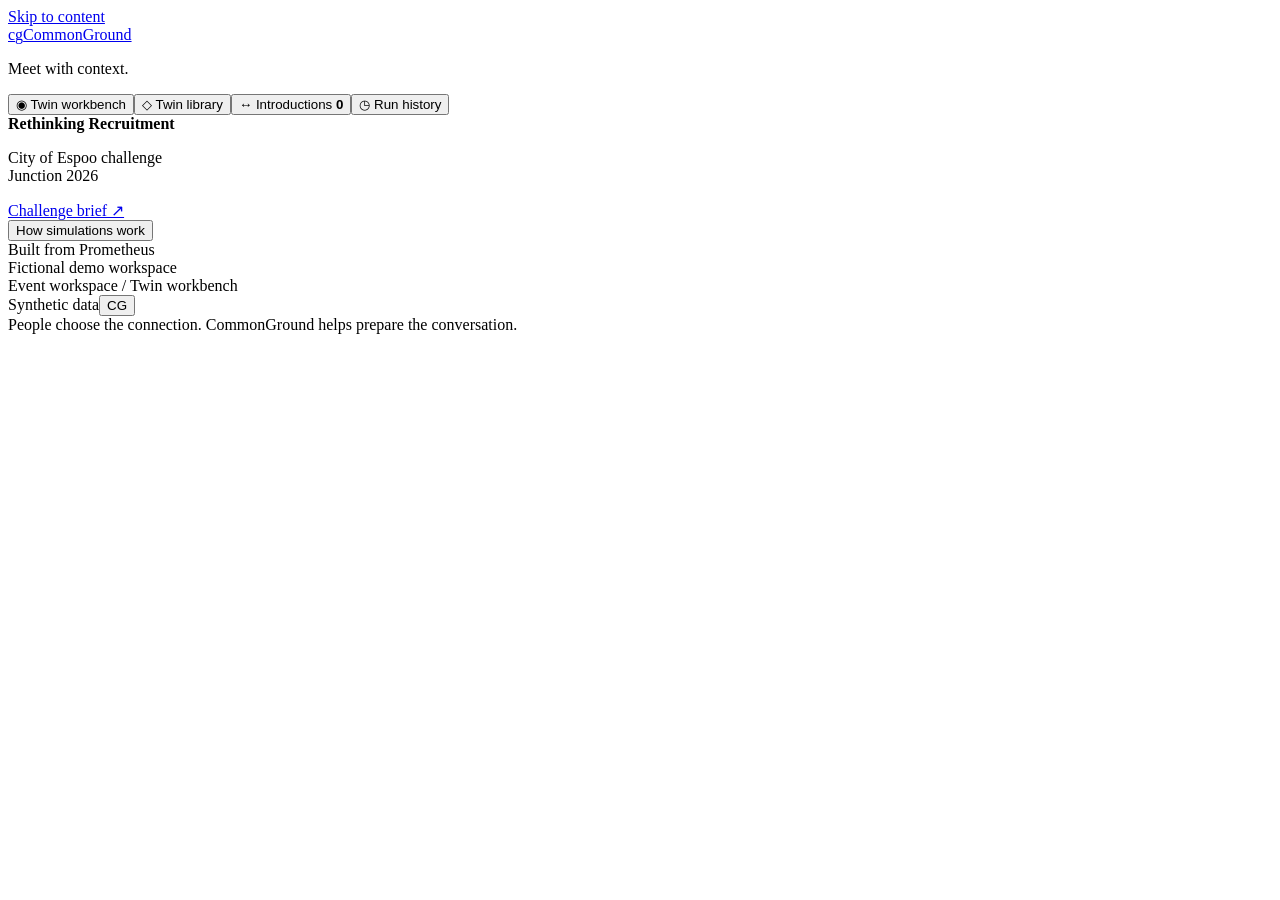
==== commonground_app/static/index.html @ 97f9d989 "Add CommonGround Espoo prototype and reviewed submission package" ====
<!doctype html><html lang="en"><head><meta charset="utf-8"><meta name="viewport" content="width=device-width,initial-scale=1"><meta name="theme-color" content="#2454d6"><title>CommonGround — meet with context</title><link rel="stylesheet" href="/static/style.css"></head><body><a class="skip" href="#main">Skip to content</a><aside class="sidebar"><a class="brand" href="#workbench"><span class="brand-icon">c<span>g</span></span>CommonGround</a><p class="brand-note">Meet with context.</p><nav aria-label="Main"><button data-view="workbench" class="active"><span>◉</span> Twin workbench</button><button data-view="twins"><span>◇</span> Twin library</button><button data-view="meetings"><span>↔</span> Introductions <b id="meeting-count">0</b></button><button data-view="history"><span>◷</span> Run history</button></nav><div class="event-card"><span class="event-dot"></span><strong>Rethinking Recruitment</strong><p>City of Espoo challenge<br>Junction 2026</p><a href="https://hackjunction.app/participate/45/challenges/319" target="_blank" rel="noopener">Challenge brief ↗</a></div><button class="method-link" id="method">How simulations work</button><div class="sidebar-foot">Built from Prometheus<br>Fictional demo workspace</div></aside><div class="shell"><header class="topbar"><span id="breadcrumb">Event workspace / Twin workbench</span><div class="top-actions"><span class="demo-tag">Synthetic data</span><button class="avatar" id="about-demo" aria-label="About this demo">CG</button></div></header><main id="main" tabindex="-1"></main><footer>People choose the connection. CommonGround helps prepare the conversation.</footer></div><dialog id="modal"><button class="close" aria-label="Close dialog">×</button><div id="modal-content"></div></dialog><div id="toast" role="status" aria-live="polite"></div><script src="/static/app.js" defer></script></body></html>
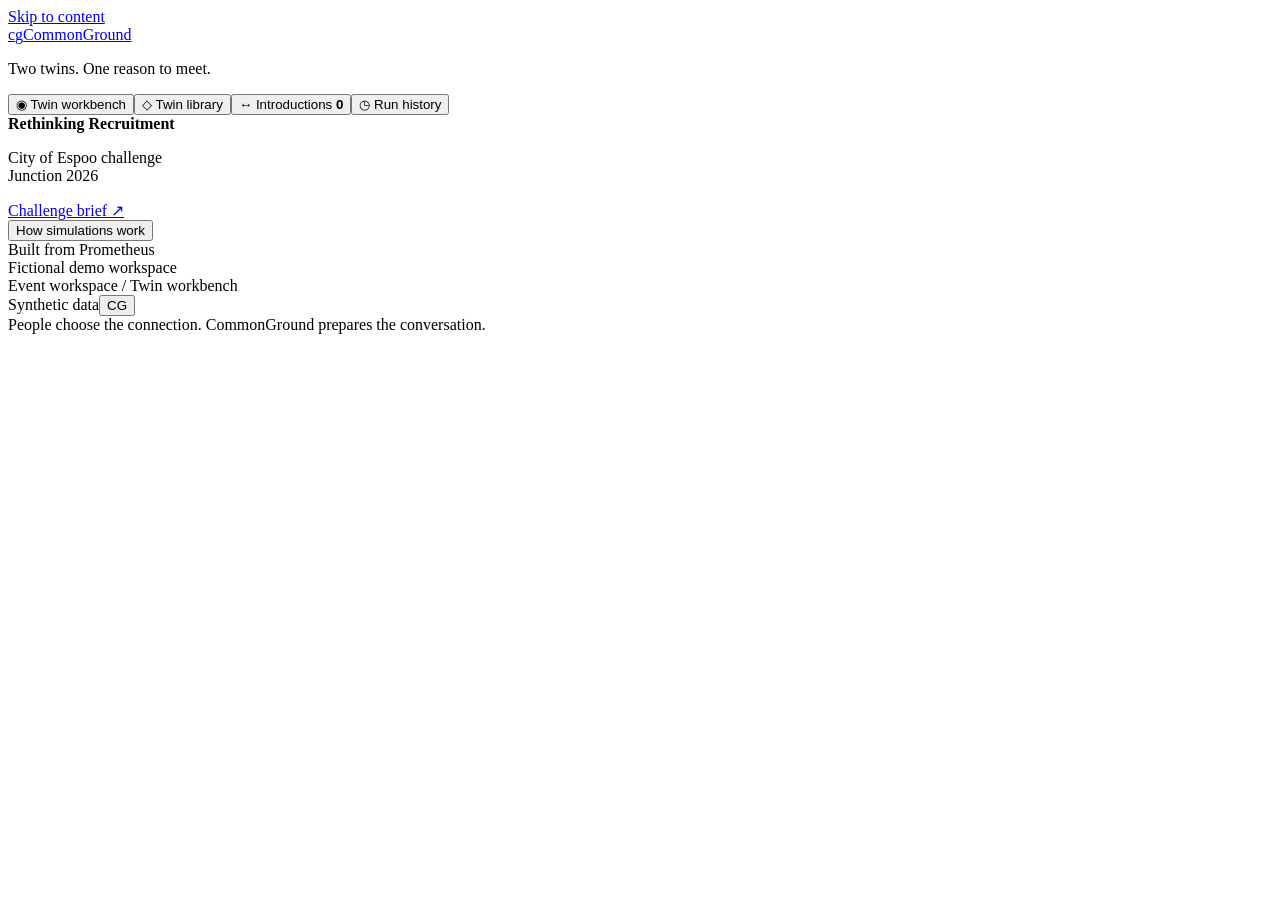
==== commit bd83d658: "Rewrite CommonGround pitch for human clarity Replace vague twin jargon with a challenge-mapped probl" ====
--- a/commonground_app/static/index.html
+++ b/commonground_app/static/index.html
@@ -1 +1 @@
-<!doctype html><html lang="en"><head><meta charset="utf-8"><meta name="viewport" content="width=device-width,initial-scale=1"><meta name="theme-color" content="#2454d6"><title>CommonGround — meet with context</title><link rel="stylesheet" href="/static/style.css"></head><body><a class="skip" href="#main">Skip to content</a><aside class="sidebar"><a class="brand" href="#workbench"><span class="brand-icon">c<span>g</span></span>CommonGround</a><p class="brand-note">Meet with context.</p><nav aria-label="Main"><button data-view="workbench" class="active"><span>◉</span> Twin workbench</button><button data-view="twins"><span>◇</span> Twin library</button><button data-view="meetings"><span>↔</span> Introductions <b id="meeting-count">0</b></button><button data-view="history"><span>◷</span> Run history</button></nav><div class="event-card"><span class="event-dot"></span><strong>Rethinking Recruitment</strong><p>City of Espoo challenge<br>Junction 2026</p><a href="https://hackjunction.app/participate/45/challenges/319" target="_blank" rel="noopener">Challenge brief ↗</a></div><button class="method-link" id="method">How simulations work</button><div class="sidebar-foot">Built from Prometheus<br>Fictional demo workspace</div></aside><div class="shell"><header class="topbar"><span id="breadcrumb">Event workspace / Twin workbench</span><div class="top-actions"><span class="demo-tag">Synthetic data</span><button class="avatar" id="about-demo" aria-label="About this demo">CG</button></div></header><main id="main" tabindex="-1"></main><footer>People choose the connection. CommonGround helps prepare the conversation.</footer></div><dialog id="modal"><button class="close" aria-label="Close dialog">×</button><div id="modal-content"></div></dialog><div id="toast" role="status" aria-live="polite"></div><script src="/static/app.js" defer></script></body></html>
+<!doctype html><html lang="en"><head><meta charset="utf-8"><meta name="viewport" content="width=device-width,initial-scale=1"><meta name="theme-color" content="#2454d6"><title>CommonGround — meet with context</title><link rel="stylesheet" href="/static/style.css"></head><body><a class="skip" href="#main">Skip to content</a><aside class="sidebar"><a class="brand" href="#workbench"><span class="brand-icon">c<span>g</span></span>CommonGround</a><p class="brand-note">Two twins. One reason to meet.</p><nav aria-label="Main"><button data-view="workbench" class="active"><span>◉</span> Twin workbench</button><button data-view="twins"><span>◇</span> Twin library</button><button data-view="meetings"><span>↔</span> Introductions <b id="meeting-count">0</b></button><button data-view="history"><span>◷</span> Run history</button></nav><div class="event-card"><span class="event-dot"></span><strong>Rethinking Recruitment</strong><p>City of Espoo challenge<br>Junction 2026</p><a href="https://hackjunction.app/participate/45/challenges/319" target="_blank" rel="noopener">Challenge brief ↗</a></div><button class="method-link" id="method">How simulations work</button><div class="sidebar-foot">Built from Prometheus<br>Fictional demo workspace</div></aside><div class="shell"><header class="topbar"><span id="breadcrumb">Event workspace / Twin workbench</span><div class="top-actions"><span class="demo-tag">Synthetic data</span><button class="avatar" id="about-demo" aria-label="About this demo">CG</button></div></header><main id="main" tabindex="-1"></main><footer>People choose the connection. CommonGround prepares the conversation.</footer></div><dialog id="modal"><button class="close" aria-label="Close dialog">×</button><div id="modal-content"></div></dialog><div id="toast" role="status" aria-live="polite"></div><script src="/static/app.js" defer></script></body></html>
